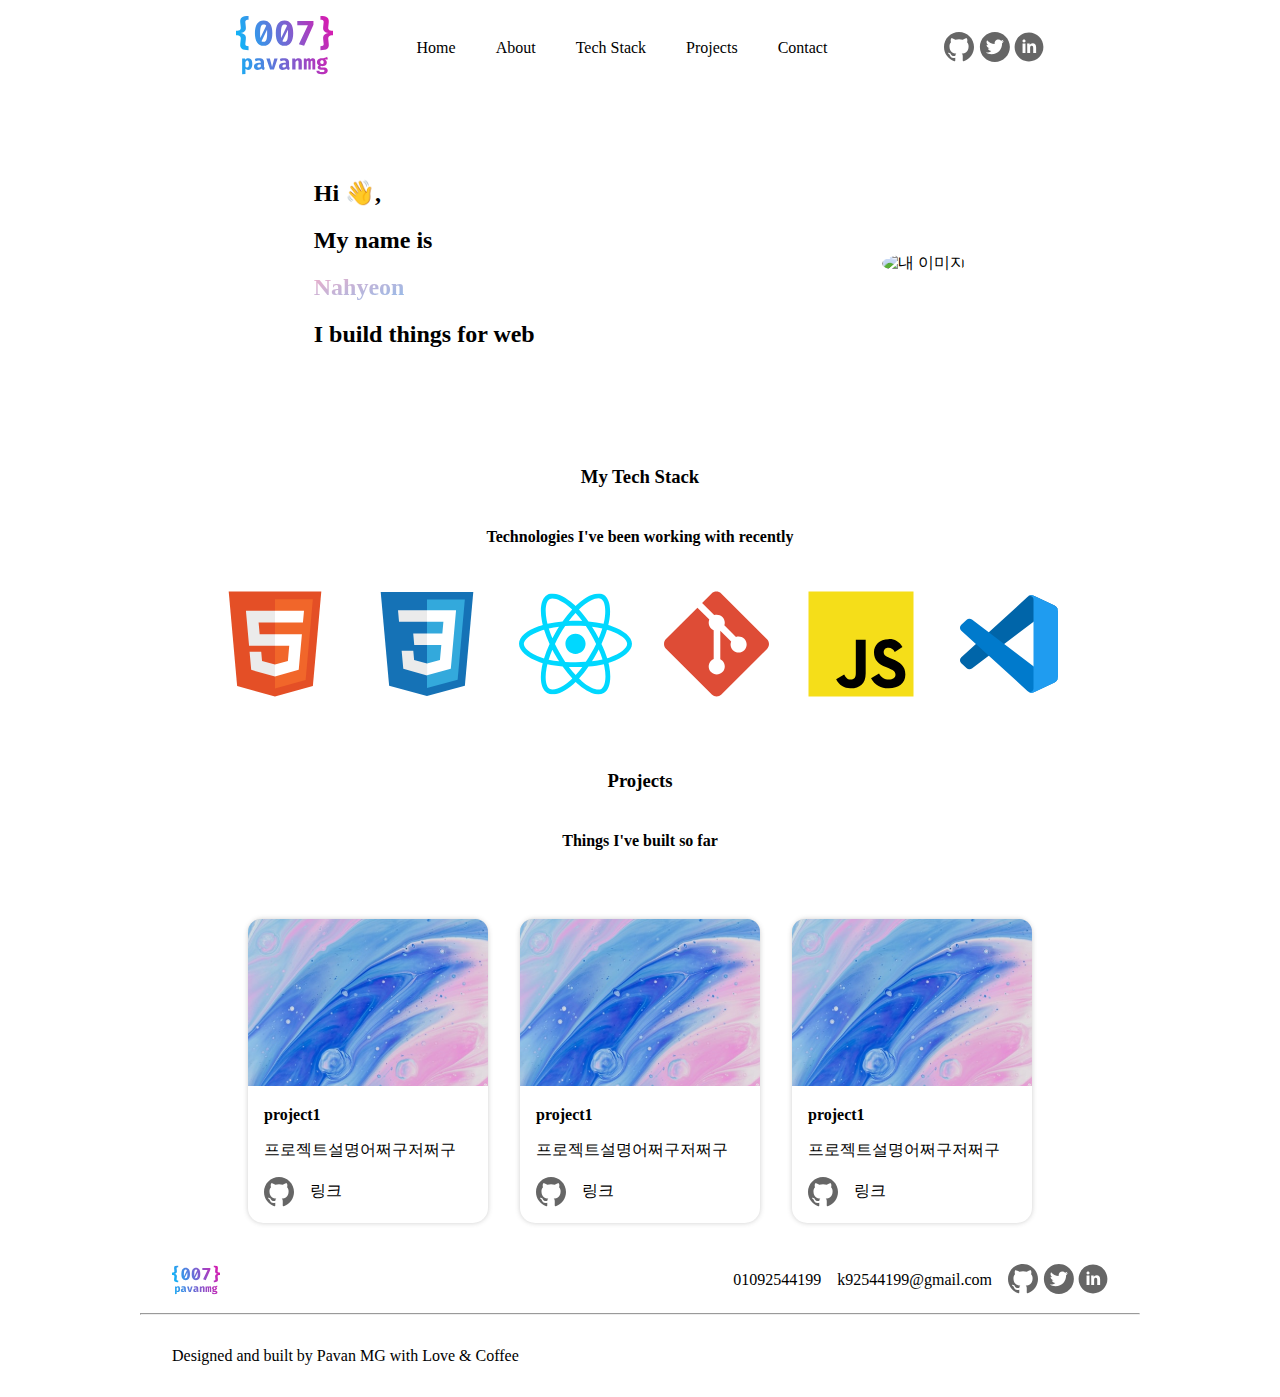
==== basic/profile.html @ 4193ad6c "sytle: nav 바 정렬 스타일 수정" ====
<!DOCTYPE html>
<html lang="en">
  <head>
    <meta charset="UTF-8" />
    <meta name="viewport" content="width=device-width, initial-scale=1.0" />
    <title>Nahyeon</title>
    <link rel="stylesheet" href="profile-style.css" />
  </head>
  <body>
    <header>
      <nav>
        <div class="logo"><img src="source/logo.svg" alt="logo" /></div>
        <div class="nav-items">
          <div>Home</div>
          <div>About</div>
          <div>Tech Stack</div>
          <div>Projects</div>
          <div>Contact</div>
        </div>
        <div class="contact_image">
          <img src="source/github.svg" alt="github logo" />
          <img src="source/twitter.svg" alt="twitter logo" />
          <img src="source/linkedin.svg" alt="linkedin logo" />
        </div>
      </nav>
      <div id="introduce">
        <div>
          <h2>Hi 👋,</h2>
          <h2>My name is</h2>
          <h2><span id="myName">Nahyeon</span></h2>
          <h2>I build things for web</h2>
        </div>
        <div>
          <img
            style="width: 100px; border-radius: 50%"
            src="https://mblogthumb-phinf.pstatic.net/MjAyMDExMDFfMyAg/MDAxNjA0MjI5NDA4NDMy.5zGHwAo_UtaQFX8Hd7zrDi1WiV5KrDsPHcRzu3e6b8Eg.IlkR3QN__c3o7Qe9z5_xYyCyr2vcx7L_W1arNFgwAJwg.JPEG.gambasg/%EC%9C%A0%ED%8A%9C%EB%B8%8C_%EA%B8%B0%EB%B3%B8%ED%94%84%EB%A1%9C%ED%95%84_%ED%8C%8C%EC%8A%A4%ED%85%94.jpg?type=w800"
            alt="내 이미지"
          />
        </div>
      </div>
    </header>
    <main>
      <section class="section_flex">
        <h3>My Tech Stack</h3>
        <h4>Technologies I've been working with recently</h4>
        <div class="card_flex">
          <img src="source/html5.svg" alt="html5" />
          <img src="source/css3.svg" alt="css3" />
          <!-- 등등 어쩌구저쩌구 -->
          <img src="source/react.svg" alt="react" />
          <img src="source/git.svg" alt="git" />
          <img src="source/JS.svg" alt="js" />
          <img src="source/vscode.svg" alt="vscode" />
        </div>
      </section>
      <section class="section_flex">
        <h3>Projects</h3>
        <h4>Things I've built so far</h4>
        <div class="project_flex">
          <article>
            <div class="each_project">
              <img src="source/project_img.svg" alt="플젝 이미지" class="project_img"/>
              <h4>project1</h4>
              <p>프로젝트설명어쩌구저쩌구</p>
              <span><img src="source/github.svg" /><a>링크</a></span>
              <!-- <span><a>링크</a></span> -->
            </div>
          </article>
          <article>
            <div class="each_project">
              <img src="source/project_img.svg" alt="플젝 이미지" class="project_img"/>
              <h4>project1</h4>
              <p>프로젝트설명어쩌구저쩌구</p>
              <span><img src="source/github.svg" /><a>링크</a></span>
              <!-- <span><a>링크</a></span> -->
            </div>
          </article>
          <article>
            <div class="each_project">
              <img src="source/project_img.svg" alt="플젝 이미지" class="project_img"/>
              <h4>project1</h4>
              <p>프로젝트설명어쩌구저쩌구</p>
              <span><img src="source/github.svg" /><a>링크</a></span>
              <!-- <span><a>링크</a></span> -->
            </div>
          </article>
        </div>
      </section>
    </main>
    <footer>
      <div class="footer_contact">
        <img alt="007 logo" src="source/logo.svg" style="width: 3rem;" />
        <div class="contact_list">
          <p style="padding-right: 1rem;">01092544199</p>
          <p style="padding-right: 1rem;">k92544199@gmail.com</p>
          <div>
            <img src="source/github.svg" alt="github logo" />
            <img src="source/twitter.svg" alt="twitter logo" />
            <img src="source/linkedin.svg" alt="linkedin logo" />
          </div>
        </div>
      </div>
      <hr />
      <p style="margin: 2rem;">Designed and built by Pavan MG with Love & Coffee</p>
    </footer>
  </body>
</html>
---- basic/profile-style.css ----
body {
    margin: 0 auto;
    max-width: 1000px;
}

.nav-items div {
  display: inline-block;
  padding: 1.25rem;
  text-align: center;
}

.logo {
    width: 4rem;
  display: inline-block;
}

.nav-items {
  display: flex;
  align-items: center;
  flex-wrap: wrap;
}

nav {
  display: flex;
  justify-content: space-evenly;
  align-items: center;
  flex-wrap: wrap;
  padding-top: 1rem;
}

#introduce {
  display: flex;
  align-items: center;
  justify-content: space-around;
}

#introduce div {
  padding: 5rem 0;
}

.section_flex {
  display: flex;
  flex-direction: column;
  align-items: center;
}

.card_flex {
  display: flex;
  flex-wrap: wrap;
  justify-content: center;
  gap: 2rem;
  padding: 1rem 0 3rem 0;
}

.project_flex {
  display: flex;
  flex-wrap: wrap;
  justify-content: center;
  padding-top: 3rem;
  gap: 2rem;
}

.each_project {
  width: 35vw;
  box-shadow: 0px 0px 5px #44444444;
  border-radius: 15px;
  max-width: 240px;
  min-width: 200px;
}

.each_project h4 {
  margin: 0;
  padding: 1rem;
}

.each_project p {
  margin: 0;
  padding: 0 1rem 1rem;
}

.each_project span {
  display: flex;
  align-items: center;
  padding: 0 1rem 1rem;
}

.each_project span img {
  padding-right: 1rem;
}

.project_img {
  width: 100%;
}

.footer_contact {
  display: flex;
  justify-content: space-between;
  margin: 2rem 2rem 0;
}

.contact_list {
  display: flex;
  align-items: center;
}

#myName {
  font-weight: bolder;
  background-image: linear-gradient(520deg, #eeaec9, #94bbe9);
  background-clip: text;
  color: transparent;
}
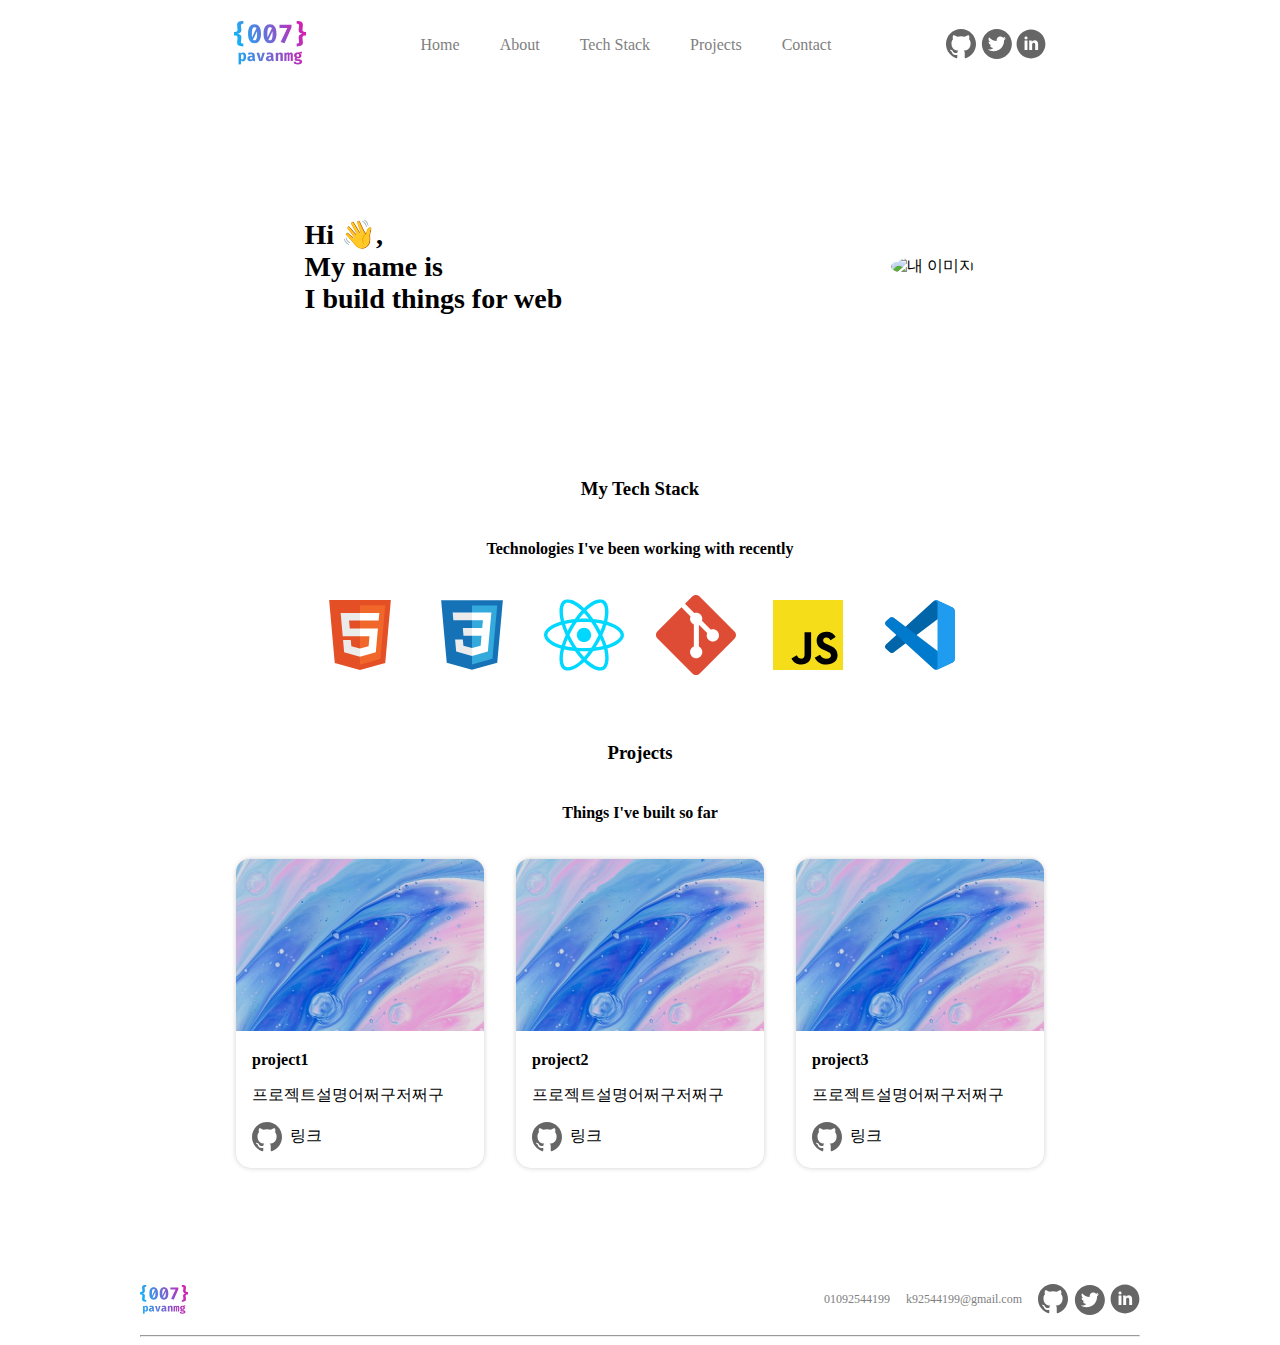
==== commit 1e8cfe9e: "gradation 클래스 생성" ====
--- a/basic/profile.html
+++ b/basic/profile.html
@@ -27,12 +27,11 @@
         <div>
           <h2>Hi 👋,</h2>
           <h2>My name is</h2>
-          <h2><span id="myName">Nahyeon</span></h2>
           <h2>I build things for web</h2>
         </div>
         <div>
           <img
-            style="width: 100px; border-radius: 50%"
+            style="width: 9rem; border-radius: 50%"
             src="https://mblogthumb-phinf.pstatic.net/MjAyMDExMDFfMyAg/MDAxNjA0MjI5NDA4NDMy.5zGHwAo_UtaQFX8Hd7zrDi1WiV5KrDsPHcRzu3e6b8Eg.IlkR3QN__c3o7Qe9z5_xYyCyr2vcx7L_W1arNFgwAJwg.JPEG.gambasg/%EC%9C%A0%ED%8A%9C%EB%B8%8C_%EA%B8%B0%EB%B3%B8%ED%94%84%EB%A1%9C%ED%95%84_%ED%8C%8C%EC%8A%A4%ED%85%94.jpg?type=w800"
             alt="내 이미지"
           />
@@ -46,7 +45,6 @@
         <div class="card_flex">
           <img src="source/html5.svg" alt="html5" />
           <img src="source/css3.svg" alt="css3" />
-          <!-- 등등 어쩌구저쩌구 -->
           <img src="source/react.svg" alt="react" />
           <img src="source/git.svg" alt="git" />
           <img src="source/JS.svg" alt="js" />
@@ -63,13 +61,12 @@
               <h4>project1</h4>
               <p>프로젝트설명어쩌구저쩌구</p>
               <span><img src="source/github.svg" /><a>링크</a></span>
-              <!-- <span><a>링크</a></span> -->
             </div>
           </article>
           <article>
             <div class="each_project">
               <img src="source/project_img.svg" alt="플젝 이미지" class="project_img"/>
-              <h4>project1</h4>
+              <h4>project2</h4>
               <p>프로젝트설명어쩌구저쩌구</p>
               <span><img src="source/github.svg" /><a>링크</a></span>
               <!-- <span><a>링크</a></span> -->
@@ -78,7 +75,7 @@
           <article>
             <div class="each_project">
               <img src="source/project_img.svg" alt="플젝 이미지" class="project_img"/>
-              <h4>project1</h4>
+              <h4>project3</h4>
               <p>프로젝트설명어쩌구저쩌구</p>
               <span><img src="source/github.svg" /><a>링크</a></span>
               <!-- <span><a>링크</a></span> -->
@@ -91,9 +88,9 @@
       <div class="footer_contact">
         <img alt="007 logo" src="source/logo.svg" style="width: 3rem;" />
         <div class="contact_list">
-          <p style="padding-right: 1rem;">01092544199</p>
-          <p style="padding-right: 1rem;">k92544199@gmail.com</p>
-          <div>
+          <p>01092544199</p>
+          <p>k92544199@gmail.com</p>
+          <div style="display: flex; gap: 5px;">
             <img src="source/github.svg" alt="github logo" />
             <img src="source/twitter.svg" alt="twitter logo" />
             <img src="source/linkedin.svg" alt="linkedin logo" />
@@ -101,7 +98,6 @@
         </div>
       </div>
       <hr />
-      <p style="margin: 2rem;">Designed and built by Pavan MG with Love & Coffee</p>
     </footer>
   </body>
 </html>
--- a/basic/profile-style.css
+++ b/basic/profile-style.css
@@ -1,17 +1,27 @@
 body {
     margin: 0 auto;
     max-width: 1000px;
+}
+
+h2 {
+    margin: 0;
+    font-size: 1.75rem;
 }
 
 .nav-items div {
   display: inline-block;
   padding: 1.25rem;
   text-align: center;
+  color: gray;
 }
 
 .logo {
-    width: 4rem;
+    width: 4.5rem;
   display: inline-block;
+}
+
+.logo img {
+    width: 100%;
 }
 
 .nav-items {
@@ -35,7 +45,7 @@
 }
 
 #introduce div {
-  padding: 5rem 0;
+  padding: 9rem 0;
 }
 
 .section_flex {
@@ -52,20 +62,35 @@
   padding: 1rem 0 3rem 0;
 }
 
+.card_flex img {
+    transition: all 0.2s;
+    width: 5rem;
+}
+
+.card_flex img:hover {
+    transform: scale(1.25);
+}
+
 .project_flex {
   display: flex;
   flex-wrap: wrap;
   justify-content: center;
-  padding-top: 3rem;
+  padding: 1rem 0 5rem;
   gap: 2rem;
 }
 
 .each_project {
-  width: 35vw;
+  width: 15.5rem;
   box-shadow: 0px 0px 5px #44444444;
   border-radius: 15px;
-  max-width: 240px;
+  max-width: 260px;
   min-width: 200px;
+  transition: all 0.2s;
+}
+
+.each_project:hover {
+    box-shadow: 0 0 20px 5px #44444444;
+    /* width: 18rem; */
 }
 
 .each_project h4 {
@@ -85,7 +110,7 @@
 }
 
 .each_project span img {
-  padding-right: 1rem;
+  padding-right: 0.5rem;
 }
 
 .project_img {
@@ -95,17 +120,35 @@
 .footer_contact {
   display: flex;
   justify-content: space-between;
-  margin: 2rem 2rem 0;
+  margin: 2rem 0rem 1rem;
 }
 
 .contact_list {
   display: flex;
   align-items: center;
+  gap: 1rem;
 }
 
-#myName {
+.contact_list p {
+    font-size: 12px;
+    color: gray;
+}
+
   font-weight: bolder;
   background-image: linear-gradient(520deg, #eeaec9, #94bbe9);
   background-clip: text;
   color: transparent;
 }
+
+
+footer {
+    width: 90%;
+    margin: auto;
+}
+
+footer > p {
+    text-align: center;
+    margin: 2rem;
+    font-size: 12px;
+}
+
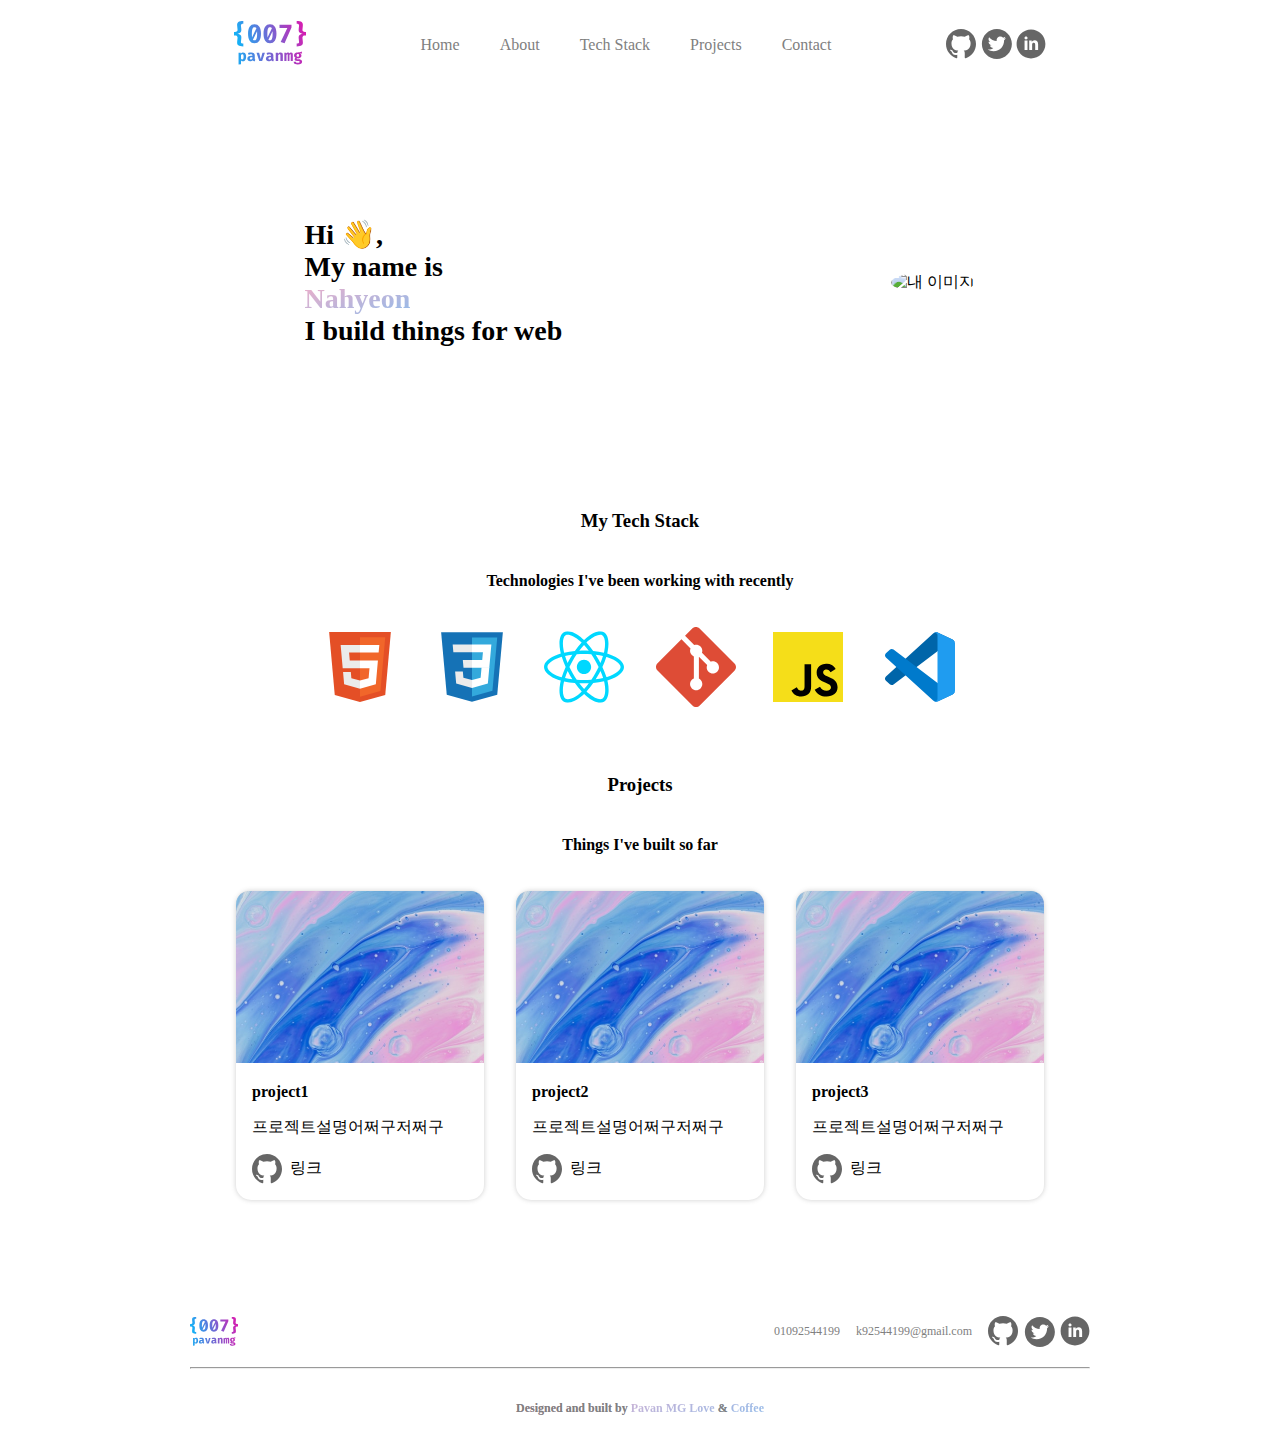
==== commit ac4c6c0c: "style: css 수정 (꼬박꼬박 커밋 할걸...)" ====
--- a/basic/profile.html
+++ b/basic/profile.html
@@ -27,6 +27,7 @@
         <div>
           <h2>Hi 👋,</h2>
           <h2>My name is</h2>
+          <h2><span class="gradation">Nahyeon</span></h2>
           <h2>I build things for web</h2>
         </div>
         <div>
@@ -98,6 +99,7 @@
         </div>
       </div>
       <hr />
+      <p><span class="gradation"><span class="gray">Designed and built by</span> Pavan MG Love <span>&</span> Coffee</span></p>
     </footer>
   </body>
 </html>
--- a/basic/profile-style.css
+++ b/basic/profile-style.css
@@ -134,6 +134,7 @@
     color: gray;
 }
 
+.gradation {
   font-weight: bolder;
   background-image: linear-gradient(520deg, #eeaec9, #94bbe9);
   background-clip: text;
@@ -152,3 +153,6 @@
     font-size: 12px;
 }
 
+.gradation span {
+    color: gray;
+}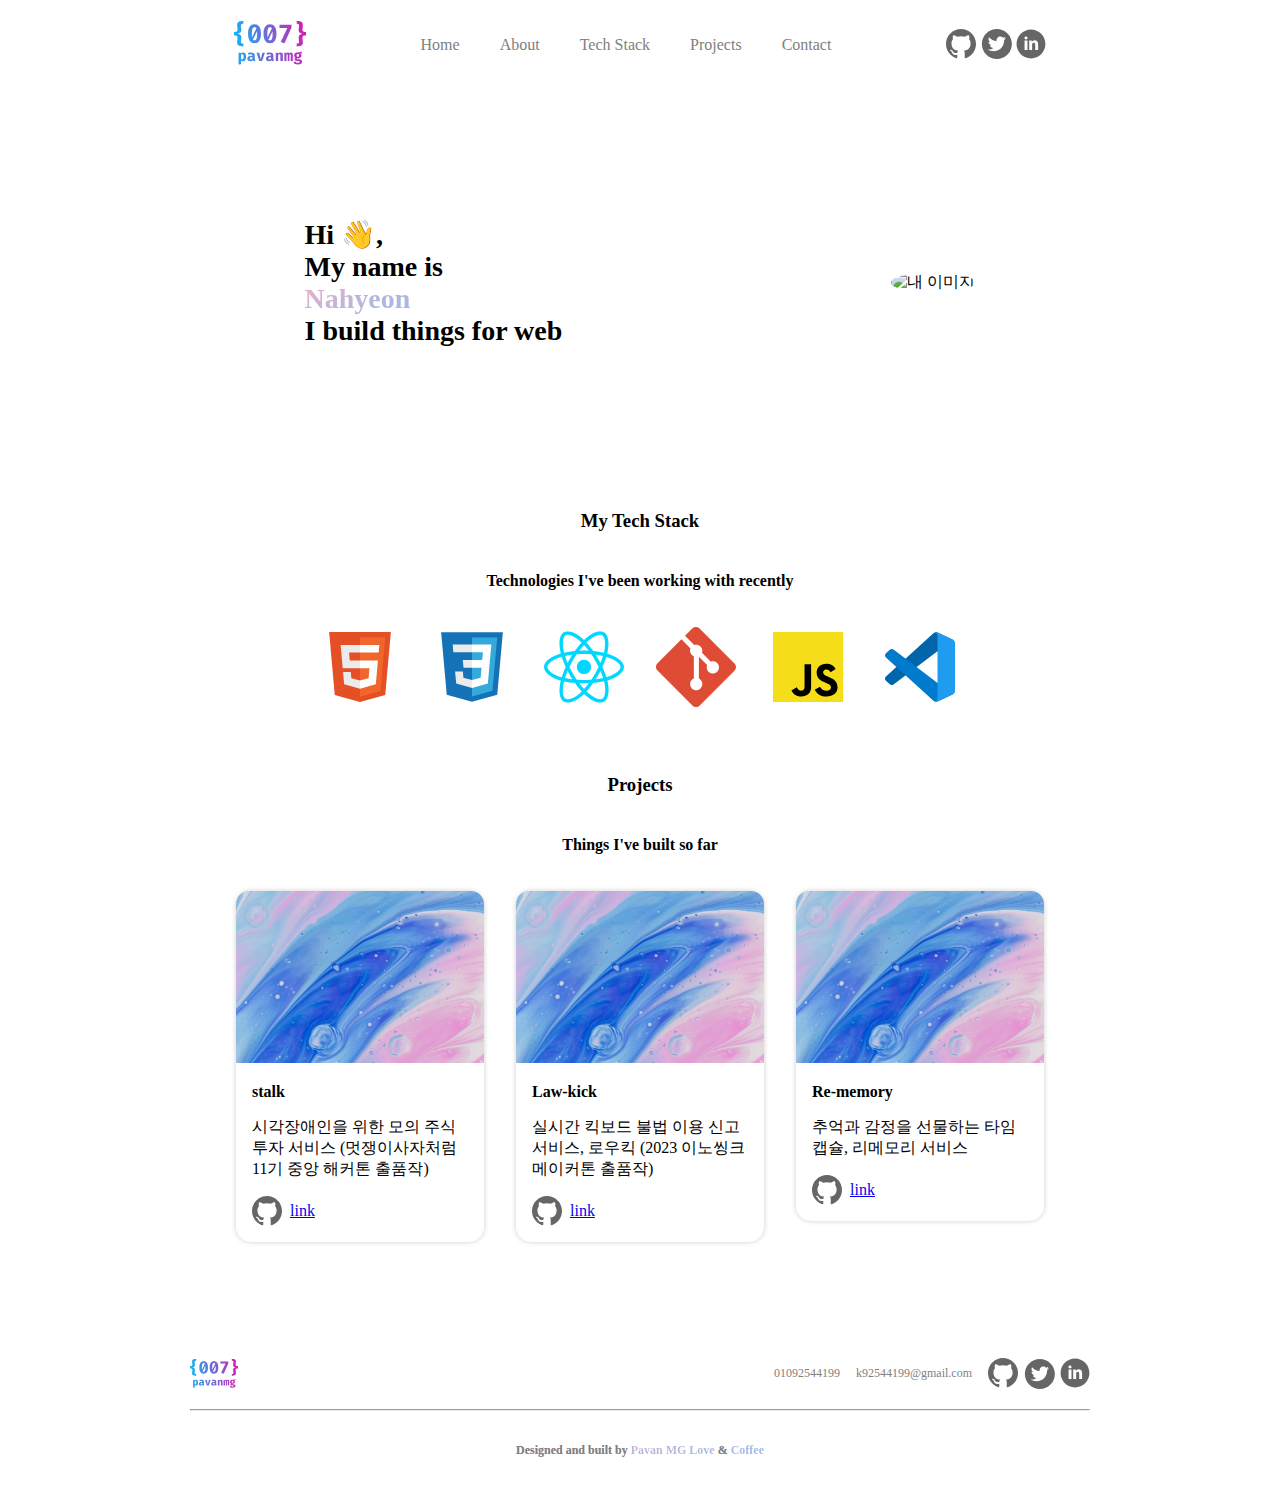
==== commit 2de930d5: "feat: 프로젝트 설명 및 링크 추가" ====
--- a/basic/profile.html
+++ b/basic/profile.html
@@ -59,26 +59,29 @@
           <article>
             <div class="each_project">
               <img src="source/project_img.svg" alt="플젝 이미지" class="project_img"/>
-              <h4>project1</h4>
-              <p>프로젝트설명어쩌구저쩌구</p>
-              <span><img src="source/github.svg" /><a>링크</a></span>
+              <h4>stalk</h4>
+              <p>시각장애인을 위한 모의 주식 투자 서비스 (멋쟁이사자처럼 11기 중앙 해커톤 출품작)
+              </p>
+              <span><img src="source/github.svg" /><a href="https://github.com/Nahyeonnnn/STALK_FE" target="_blank">link</a></span>
             </div>
           </article>
           <article>
             <div class="each_project">
               <img src="source/project_img.svg" alt="플젝 이미지" class="project_img"/>
-              <h4>project2</h4>
-              <p>프로젝트설명어쩌구저쩌구</p>
-              <span><img src="source/github.svg" /><a>링크</a></span>
+              <h4>Law-kick</h4>
+              <p>실시간 킥보드 불법 이용 신고 서비스, 로우킥 (2023 이노씽크 메이커톤 출품작)
+              </p>
+              <span><img src="source/github.svg" /><a href="https://github.com/Innothink-Make-A-Thon/LawKick_FE" target="_blank" >link</a></span>
               <!-- <span><a>링크</a></span> -->
             </div>
           </article>
           <article>
             <div class="each_project">
               <img src="source/project_img.svg" alt="플젝 이미지" class="project_img"/>
-              <h4>project3</h4>
-              <p>프로젝트설명어쩌구저쩌구</p>
-              <span><img src="source/github.svg" /><a>링크</a></span>
+              <h4>Re-memory</h4>
+              <p>추억과 감정을 선물하는 타임캡슐, 리메모리 서비스
+              </p>
+              <span><img src="source/github.svg" /><a href="https://github.com/REmemory-team/REmemory-Nodejs">link</a></span>
               <!-- <span><a>링크</a></span> -->
             </div>
           </article>
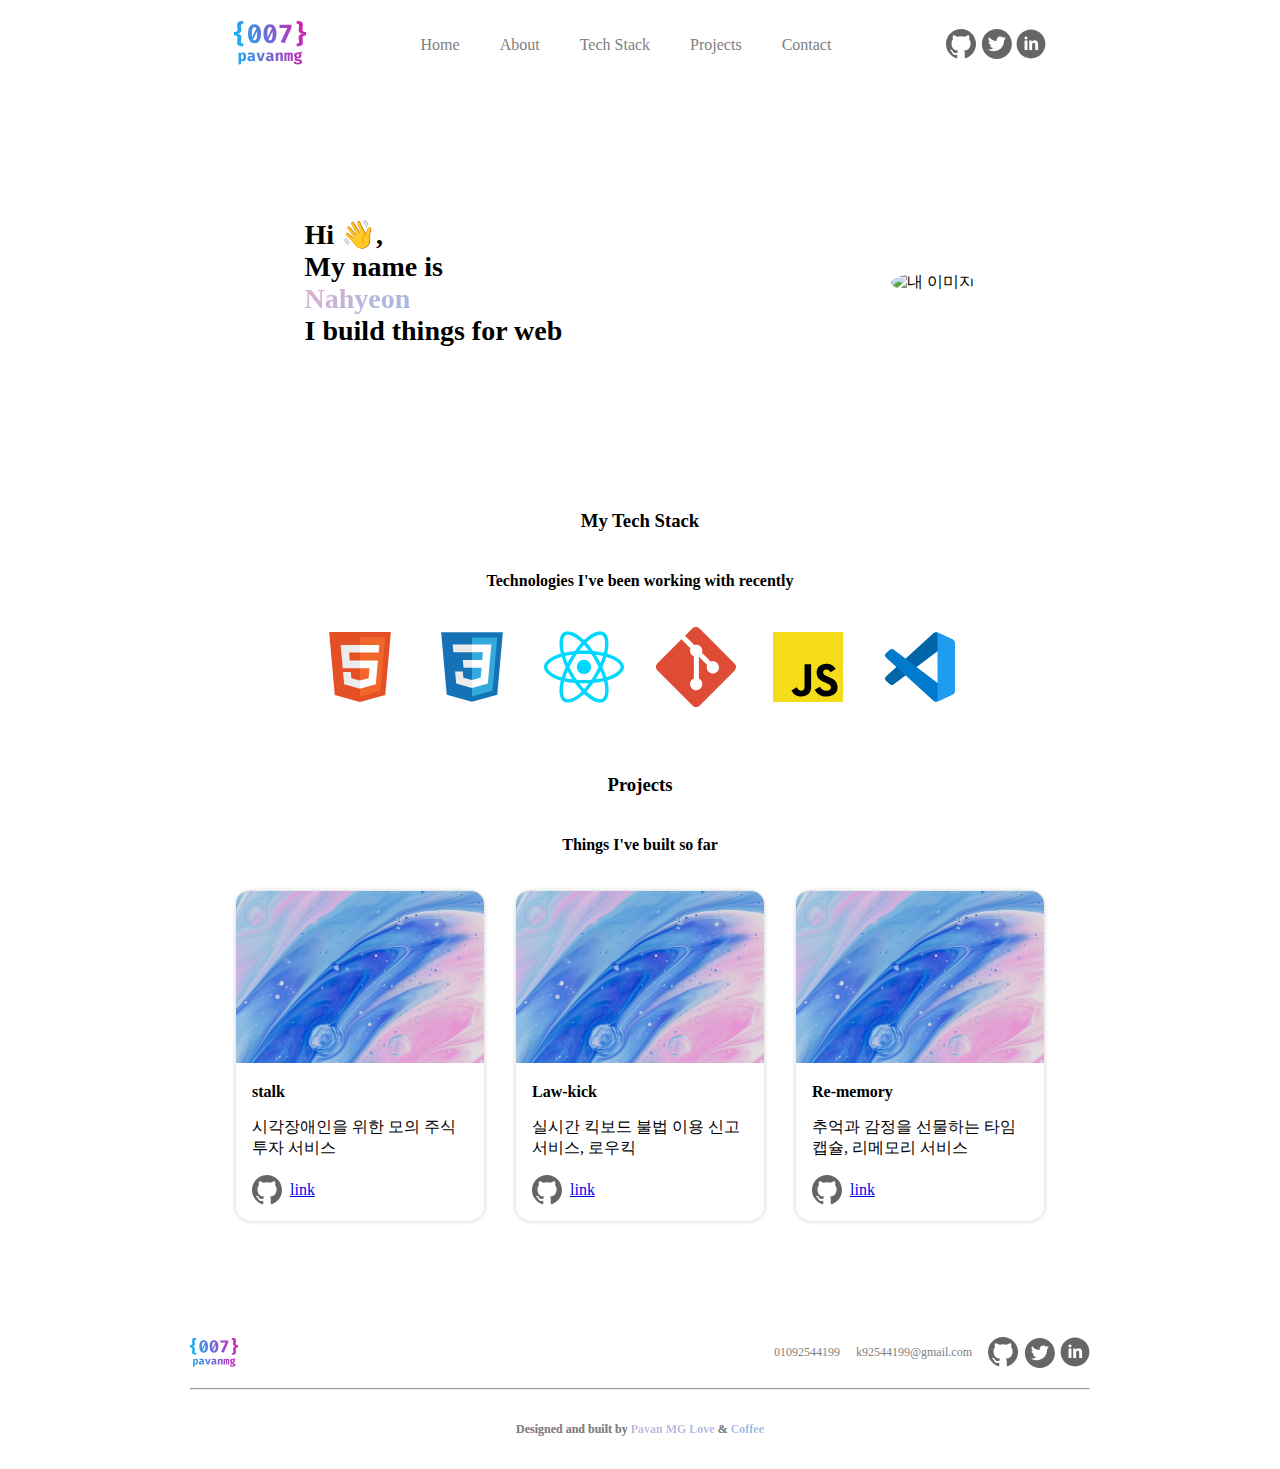
==== commit 947a7426: "style: 프로젝트 문구 수정" ====
--- a/basic/profile.html
+++ b/basic/profile.html
@@ -5,6 +5,7 @@
     <meta name="viewport" content="width=device-width, initial-scale=1.0" />
     <title>Nahyeon</title>
     <link rel="stylesheet" href="profile-style.css" />
+    <link rel="stylesheet" href="profile-media-style.css" />
   </head>
   <body>
     <header>
@@ -60,7 +61,7 @@
             <div class="each_project">
               <img src="source/project_img.svg" alt="플젝 이미지" class="project_img"/>
               <h4>stalk</h4>
-              <p>시각장애인을 위한 모의 주식 투자 서비스 (멋쟁이사자처럼 11기 중앙 해커톤 출품작)
+              <p>시각장애인을 위한 모의 주식 투자 서비스 
               </p>
               <span><img src="source/github.svg" /><a href="https://github.com/Nahyeonnnn/STALK_FE" target="_blank">link</a></span>
             </div>
@@ -69,7 +70,7 @@
             <div class="each_project">
               <img src="source/project_img.svg" alt="플젝 이미지" class="project_img"/>
               <h4>Law-kick</h4>
-              <p>실시간 킥보드 불법 이용 신고 서비스, 로우킥 (2023 이노씽크 메이커톤 출품작)
+              <p>실시간 킥보드 불법 이용 신고 서비스, 로우킥
               </p>
               <span><img src="source/github.svg" /><a href="https://github.com/Innothink-Make-A-Thon/LawKick_FE" target="_blank" >link</a></span>
               <!-- <span><a>링크</a></span> -->
@@ -102,7 +103,7 @@
         </div>
       </div>
       <hr />
-      <p><span class="gradation"><span class="gray">Designed and built by</span> Pavan MG Love <span>&</span> Coffee</span></p>
+      <p><span class="gradation"><span class="gray">Designed and built <br class="line_break"/>by</span> Pavan MG Love <span>&</span> Coffee</span></p>
     </footer>
   </body>
 </html>
--- a/basic/profile-style.css
+++ b/basic/profile-style.css
@@ -155,4 +155,8 @@
 
 .gradation span {
     color: gray;
+}
+
+.line_break {
+  display: none;
 }--- a/basic/profile-media-style.css
+++ b/basic/profile-media-style.css
@@ -0,0 +1,6 @@
+@media (max-width: 768px) {
+    .line_break {
+        display: block;
+    /* footer 문구 줄바꿈 */
+    }
+}